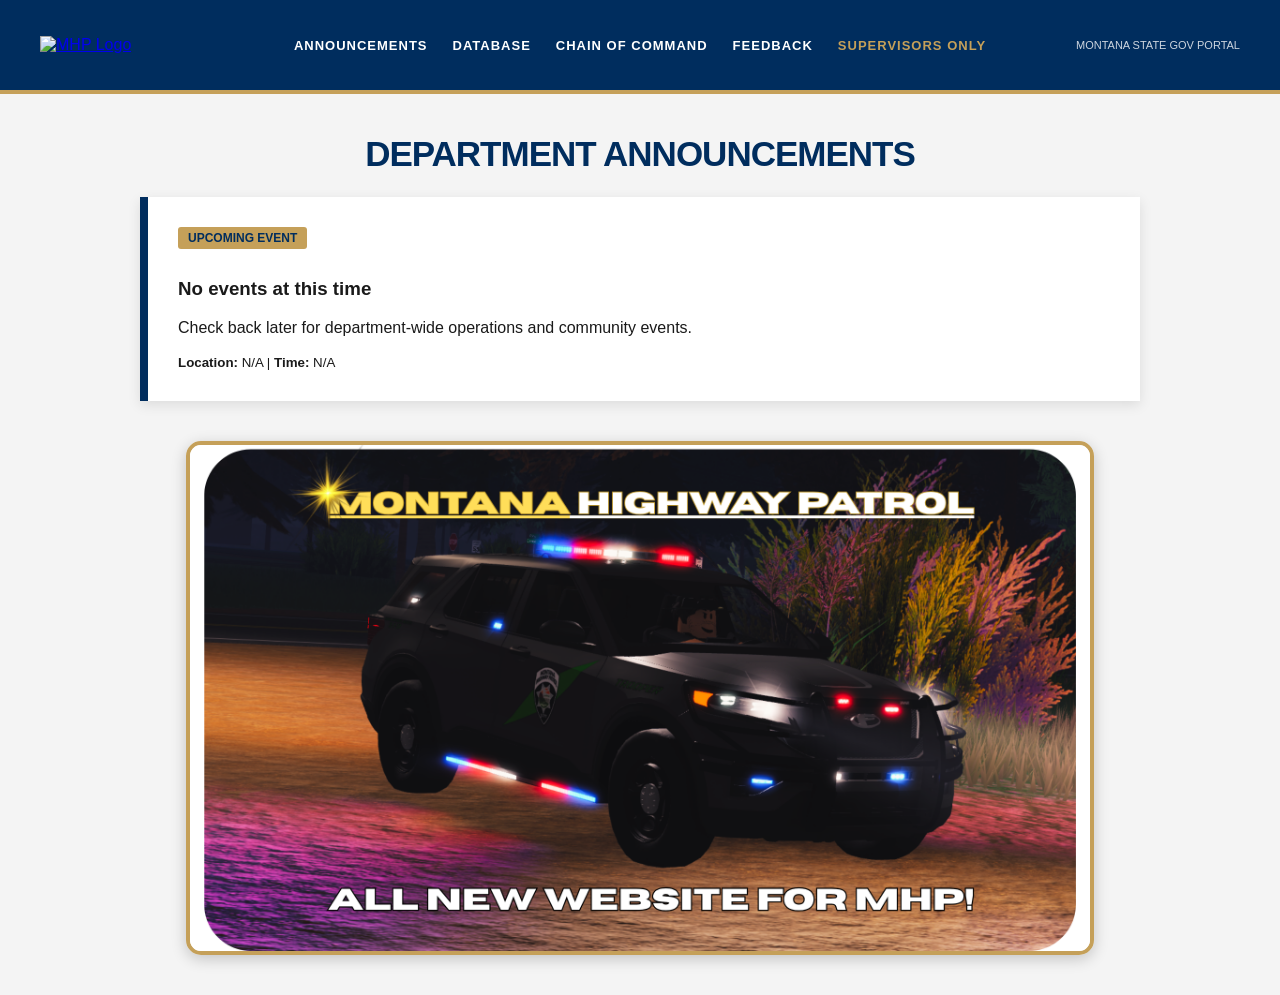
==== index.html @ a9189e83 "Add files via upload" ====
<!DOCTYPE html>
<html lang="en">
<head>
    <meta charset="UTF-8">
    <link rel="stylesheet" href="style.css">
    <title>MHP | Announcements</title>
    <style>
        .announcement-banner-container {
            text-align: center;
            margin: 40px 0; /* Space above and below the image */
            perspective: 1000px;
        }

        .announcement-img {
            width: 100%;
            max-width: 900px;
            border: 4px solid var(--mhp-gold);
            border-radius: 15px;
            transition: all 0.5s ease-in-out;
            cursor: pointer;
            box-shadow: 0 4px 15px rgba(0,0,0,0.2);
            display: block;
            margin: 0 auto;
        }

        /* Hover: Largen, Blue border, and Roundy edges */
        .announcement-img:hover {
            transform: scale(1.05); 
            border-color: #0056b3; 
            box-shadow: 0 10px 30px rgba(0, 86, 179, 0.4); 
            border-radius: 50px; /* Extra roundy on hover */
        }
    </style>
</head>
<body>
    <nav>
        <div class="nav-left">
            <a href="index.html"><img src="mhp_logo.png" alt="MHP Logo" class="nav-logo"></a>
        </div>
        <div class="nav-links">
            <a href="index.html">Announcements</a>
            <a href="database.html">Database</a>
            <a href="coc.html">Chain of Command</a>
            <a href="feedback.html">Feedback</a>
            <a href="supervisors.html" style="color: var(--mhp-gold);">Supervisors Only</a>
        </div>
        <div class="nav-right">MONTANA STATE GOV PORTAL</div>
    </nav>

    <div class="container">
        <h1 style="text-align: center;">Department Announcements</h1>
        
        <div class="mhp-card">
            <div class="event-tag">UPCOMING EVENT</div>
            <h3>No events at this time</h3>
            <p>Check back later for department-wide operations and community events.</p>
            <small><b>Location:</b> N/A | <b>Time:</b> N/A</small>
        </div>

        <div class="announcement-banner-container">
            <img src="1.png" alt="MHP Department Photo" class="announcement-img">
        </div>
    </div>
</body>
</html>
---- style.css ----
:root {
  --mhp-blue: #002d5e;
  --mhp-gold: #c5a059;
  --mhp-white: #f4f4f4;
  --mhp-dark: #1a1a1a;
  --police-red: #b91d1d;
}

body {
  background-color: var(--mhp-white);
  font-family: 'Segoe UI', Helvetica, sans-serif;
  margin: 0;
  padding: 0;
  color: var(--mhp-dark);
}

/* --- TACTICAL NAVIGATION --- */
nav {
  display: flex;
  align-items: center;
  justify-content: space-between;
  background-color: var(--mhp-blue);
  padding: 0 40px;
  height: 90px;
  border-bottom: 4px solid var(--mhp-gold);
  position: sticky;
  top: 0;
  z-index: 1000;
}

.nav-left { flex: 1; }
.nav-logo { height: 65px; width: auto; }

.nav-links { flex: 3; display: flex; justify-content: center; gap: 25px; }
.nav-links a {
  color: white;
  text-decoration: none;
  font-weight: bold;
  text-transform: uppercase;
  font-size: 13px;
  letter-spacing: 1px;
}
.nav-links a:hover { color: var(--mhp-gold); }

.nav-right { flex: 1; text-align: right; color: white; font-size: 11px; opacity: 0.8; }

/* --- CONTAINERS & CARDS --- */
.container {
  max-width: 1000px;
  margin: 40px auto;
  padding: 0 20px;
}

.mhp-card {
  background: white;
  border-left: 8px solid var(--mhp-blue);
  padding: 30px;
  margin-bottom: 20px;
  box-shadow: 0 4px 12px rgba(0,0,0,0.1);
}

h1 {
  font-family: 'Arial Black', sans-serif;
  color: var(--mhp-blue);
  text-transform: uppercase;
  font-size: 35px;
  letter-spacing: -1px;
}

.event-tag {
  background: var(--mhp-gold);
  color: var(--mhp-blue);
  padding: 4px 10px;
  font-weight: bold;
  font-size: 12px;
  border-radius: 3px;
  display: inline-block;
  margin-bottom: 10px;
}

/* --- INPUTS --- */
input, textarea {
  width: 100%;
  padding: 12px;
  margin-top: 10px;
  border: 1px solid #ccc;
  border-radius: 4px;
  box-sizing: border-box;
}

.btn-mhp {
  background: var(--mhp-blue);
  color: white;
  padding: 12px 30px;
  border: none;
  border-radius: 4px;
  font-weight: bold;
  text-transform: uppercase;
  cursor: pointer;
  margin-top: 15px;
}

.btn-mhp:hover { background: var(--mhp-gold); color: var(--mhp-blue); }
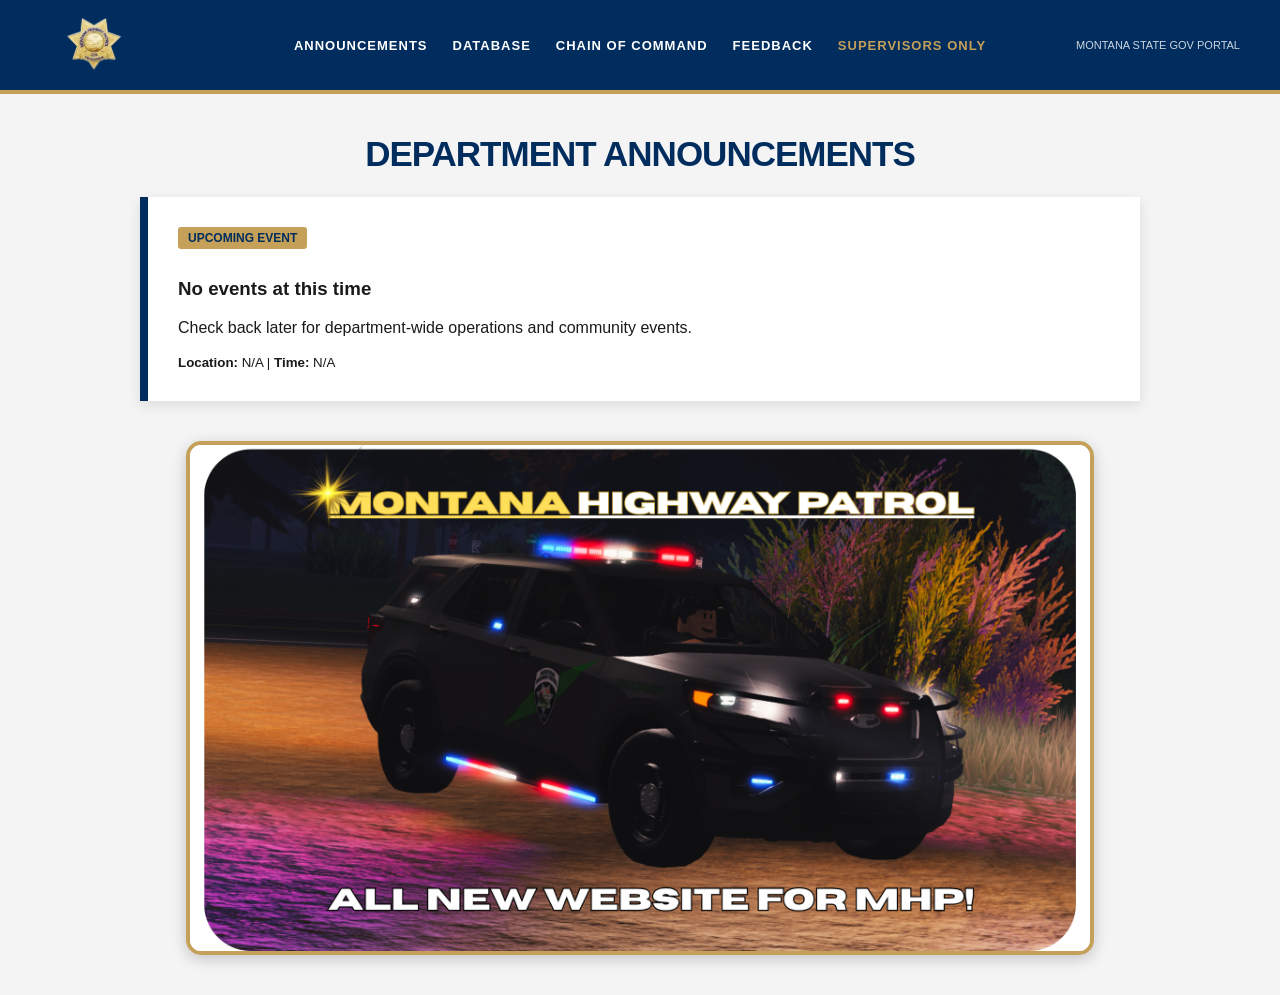
==== commit e17e7923: "Update index.html" ====
--- a/index.html
+++ b/index.html
@@ -35,7 +35,7 @@
 <body>
     <nav>
         <div class="nav-left">
-            <a href="index.html"><img src="mhp_logo.png" alt="MHP Logo" class="nav-logo"></a>
+            <a href="index.html"><img src="Logo.png" alt="MHP Logo" class="nav-logo"></a>
         </div>
         <div class="nav-links">
             <a href="index.html">Announcements</a>
@@ -62,4 +62,4 @@
         </div>
     </div>
 </body>
-</html>+</html>
